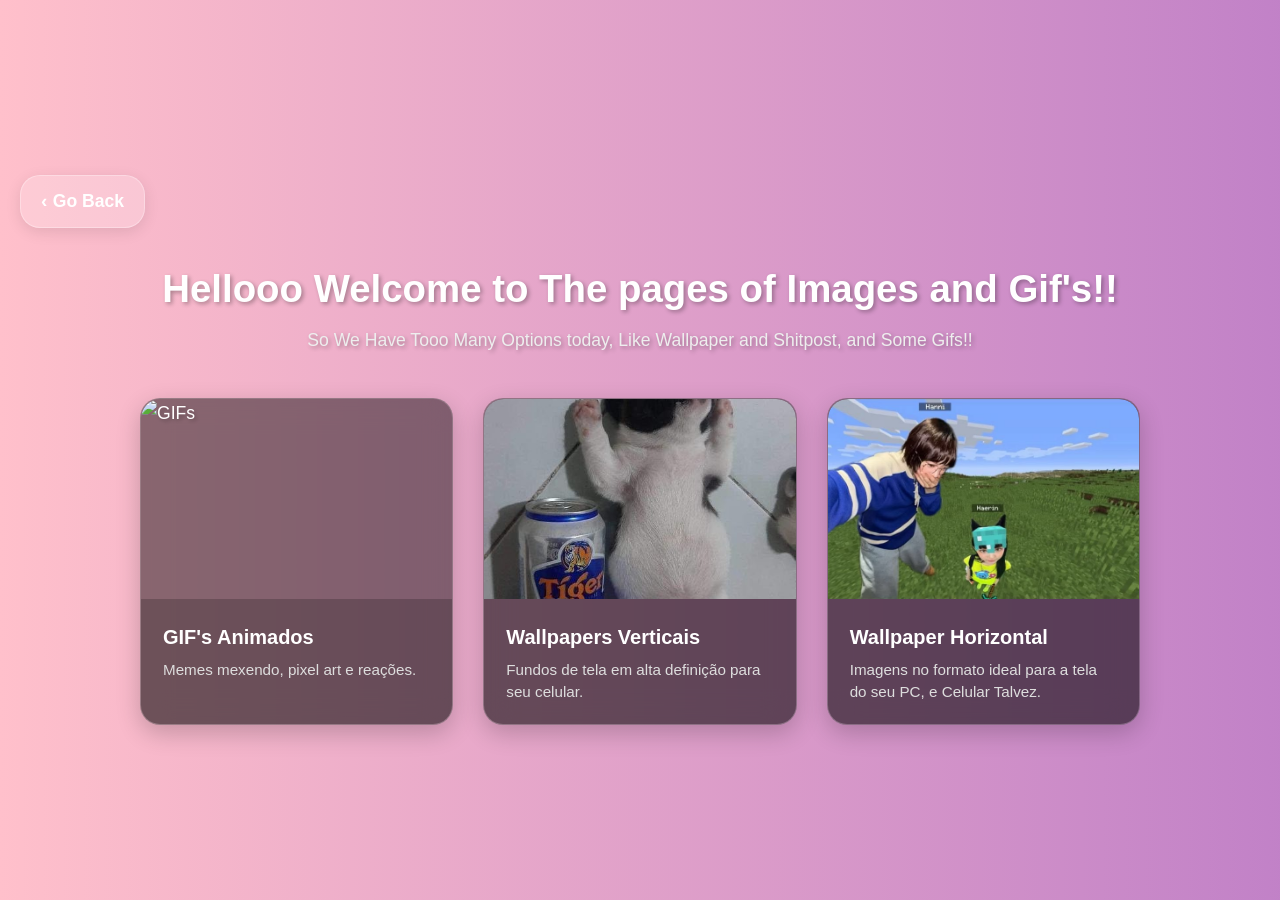
==== pages/img-gifs.html @ f4496b55 "primeiro commit" ====
<!DOCTYPE html>
<html lang="pt-br">
<head>
    <meta charset="UTF-8">
    <meta name="viewport" content="width=device-width, initial-scale=1.0">
    <title>My Images and Gifs</title>
    <link rel="stylesheet" href="../src/css/img-gif.css">
</head>
<body>
    <a href="../index.html">Go Back</a>
    <h1>Hellooo Welcome to The pages of Images and Gif's!!</h1>
    <h2>So We Have Tooo Many Options today, Like Wallpaper and Shitpost, and Some Gifs!!</h2>
    <section class="menu-grid">
        <a href="../pages/images/index.html" class="card-link">
            <article class="card">  
                <img src="../assets/media/gifs/gif-cat-scooba.gif" alt="GIFs">
                <div class="card-content">
                    <h3>GIF's Animados</h3>
                    <p>Memes mexendo, pixel art e reações.</p>
                </div>
            </article>
        </a>
        <a href="../pages/images/celular-vertical.html" class="card-link">
            <article class="card">
                <img src="../assets/media/imagens/vertical/v-dog-sleeping.jpg" alt="Vertical">
                <div class="card-content">
                    <h3>Wallpapers Verticais</h3>
                    <p>Fundos de tela em alta definição para seu celular.</p>
                </div>
            </article>
        </a>
        <a href="../pages/images/pc-horizontal.html" class="card-link">
            <article class="card">
                <img src="../assets/media/imagens/horizontal/h-minecraft-wonhee.jpg" alt="horizontal">
                <div class="card-content">
                    <h3>Wallpaper Horizontal</h3>
                    <p>Imagens no formato ideal para a tela do seu PC, e Celular Talvez.</p>
                </div>
            </article>
        </a>
    </section>
</body>
</html>
---- src/css/img-gif.css ----
@import url("../css/style.css");

/* ==========================================================================
   1. FUNDO ROXO E ROSA ORIGINAL (Com texto claro para dar contraste)
   ========================================================================== */
body {
    /* Seu gradiente original resgatado: Rosa e Roxo em 90 graus */
    background-image: linear-gradient(90deg, pink, #992fa39a);
    color: white; /* Texto claro para destacar bem no fundo roxo */
    font-family: Arial, Helvetica, sans-serif;
    font-size: 1.1em;
    text-shadow: 2px 2px 4px rgba(0, 0, 0, 0.3); /* Sombra leve para ler melhor */
    min-height: 100vh;
    padding: 20px;
    display: flex;
    flex-direction: column;
    align-items: center;
}

/* Botão de voltar ISOLADO NO TOPO ESQUERDO e com cores que casam com o roxo */
a[href="../index.html"] {
    display: block;                  /* Força o botão a ser um bloco individual */
    width: fit-content;              /* Garante que o fundo ocupe apenas o tamanho do texto */
    margin-right: auto;              /* Empurra o botão totalmente para a esquerda */
    margin-bottom: 30px;             /* Cria o espaço físico que empurra o H1 para baixo */
    
    background: rgba(255, 255, 255, 0.2); /* Vidro translúcido sutil */
    padding: 10px 20px;
    border-radius: 20px;
    border: 1px solid rgba(255, 255, 255, 0.3);
    color: #ffffff;                  /* Texto branco puro */
    font-weight: bold;
    text-decoration: none;
    transition: all 0.2s ease-in-out;
    box-shadow: 0 4px 15px rgba(0, 0, 0, 0.1);
    text-shadow: none;
}

/* Hover no botão de voltar */
a[href="../index.html"]:hover {
    background: #ffffff;
    color: #992fa3;                  /* Inverte para roxo no hover */
    transform: scale(1.05);
}

a[href="../index.html"]::before {
    content: "‹ ";
    font-size: 1.2rem;
}

/* Títulos da Página */
h1 {
    font-size: 2.4rem;
    color: #ffffff;
    margin-bottom: 8px;
    text-align: center;
    border-bottom: none;
    padding-bottom: 0;
}

h2 {
    font-size: 1.1rem;
    color: #eeeeee;
    font-weight: 500;
    margin-bottom: 35px;
    text-align: center;
    max-width: 700px;
    line-height: 1.5;
}

/* ==========================================================================
   2. GRADE DE CARDS (Layout Responsivo)
   ========================================================================== */
.menu-grid {
    display: grid;
    grid-template-columns: repeat(auto-fit, minmax(280px, 1fr));
    gap: 30px;
    width: 100%;
    max-width: 1000px;
    margin-top: 10px;
}

/* Remove estilos padrões de link dos blocos */
.card-link {
    display: block;
    text-decoration: none;
    color: inherit;
}

.card-link::before {
    content: none !important;
}

/* ==========================================================================
   3. DESIGN DOS CARDS (Efeito Vidro Escuro para derreter no Roxo)
   ========================================================================== */
.card {
    /* Usando vidro escuro para dar um contraste animal por cima do fundo roxo */
    background-color: rgba(0, 0, 0, 0.45); 
    border: 1px solid rgba(255, 255, 255, 0.15);
    border-radius: 20px;
    overflow: hidden;
    backdrop-filter: blur(15px);
    -webkit-backdrop-filter: blur(15px);
    box-shadow: 0 8px 25px rgba(0, 0, 0, 0.2);
    transition: transform 0.4s cubic-bezier(0.165, 0.84, 0.44, 1), 
                box-shadow 0.4s cubic-bezier(0.165, 0.84, 0.44, 1),
                border-color 0.3s ease;
    height: 100%;
    display: flex;
    flex-direction: column;
}

/* Efeito Hover nos Cards (Levantada premium que acende a borda) */
.card-link:hover .card {
    transform: translateY(-10px);
    border-color: rgba(255, 255, 255, 0.8);
    box-shadow: 0 15px 35px rgba(0, 0, 0, 0.4); 
}

/* Imagens dentro dos Cards */
.card img {
    width: 100%;
    height: 200px;
    object-fit: cover;
    border-radius: 20px 20px 0 0;
    border: none;
    box-shadow: none;
    transition: transform 0.5s ease;
}

.card-link:hover .card img {
    transform: scale(1.03);
}

/* Conteúdo de texto dos Cards (Ajustado com cores claras sobre o vidro dark) */
.card-content {
    padding: 22px;
    display: flex;
    flex-direction: column;
    gap: 6px;
    background: rgba(0, 0, 0, 0.2); /* Divisor interno sutil */
    flex-grow: 1;
}

.card-content h3 {
    font-size: 1.25rem;
    color: #ffffff; /* Título em branco */
    font-weight: 700;
    margin-bottom: 0;
    text-shadow: none;
}

.card-content p {
    font-size: 0.95rem;
    color: #dddddd; /* Subtítulo cinza claro */
    line-height: 1.4;
    margin-bottom: 0;
    text-shadow: none;
}
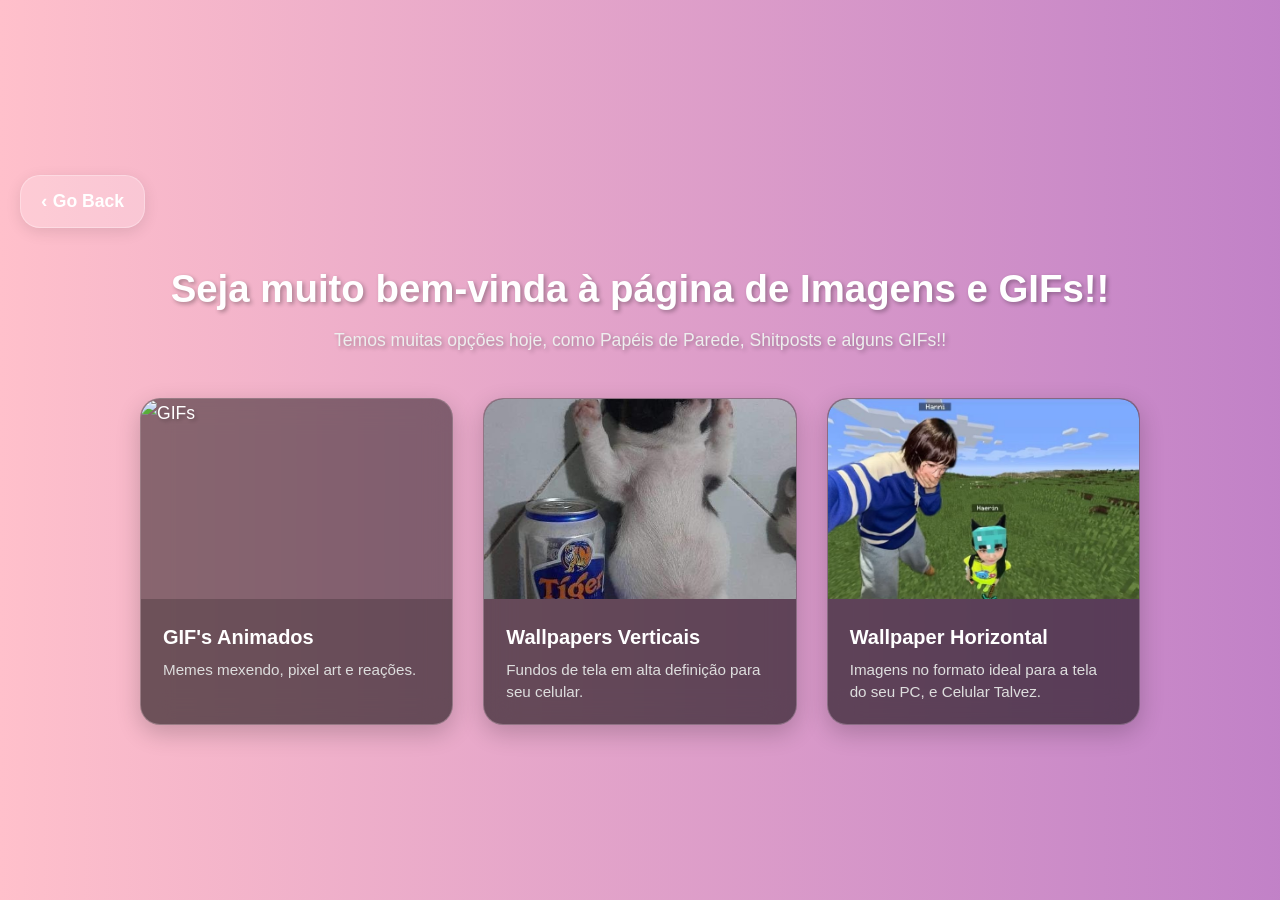
==== commit a2f5abac: "Traducao-v2" ====
--- a/pages/img-gifs.html
+++ b/pages/img-gifs.html
@@ -8,8 +8,8 @@
 </head>
 <body>
     <a href="../index.html">Go Back</a>
-    <h1>Hellooo Welcome to The pages of Images and Gif's!!</h1>
-    <h2>So We Have Tooo Many Options today, Like Wallpaper and Shitpost, and Some Gifs!!</h2>
+    <h1>Seja muito bem-vinda à página de Imagens e GIFs!!</h1>
+    <h2>Temos muitas opções hoje, como Papéis de Parede, Shitposts e alguns GIFs!!</h2>
     <section class="menu-grid">
         <a href="../pages/images/index.html" class="card-link">
             <article class="card">  
